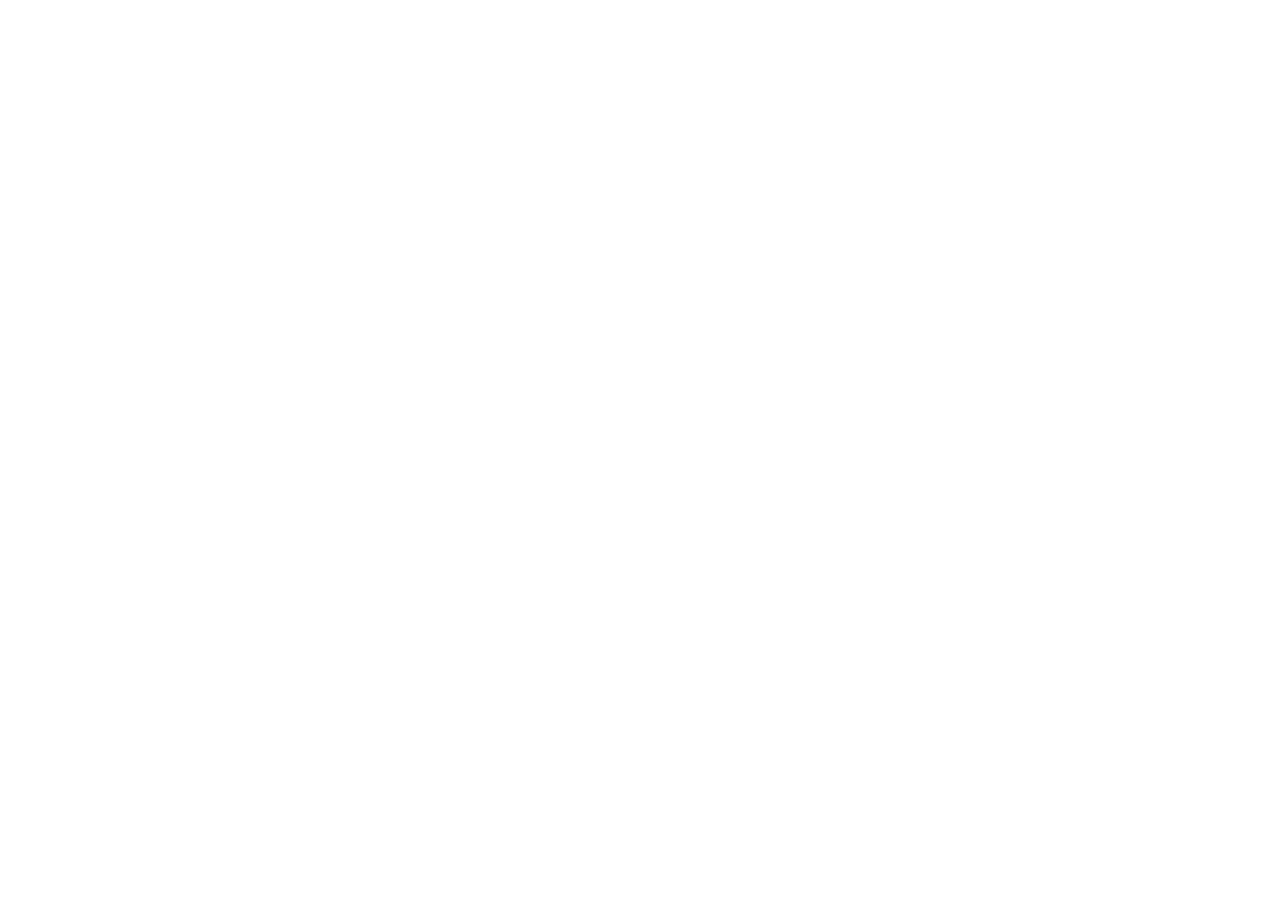
==== index.html @ 6e392ba1 "@xavibscm" ====
<!DOCTYPE html>
<html lang="en">
    <head>
        <meta charset="UTF-8">
        <meta name="viewport" content="width=device-width, initial-scale=1.0">

        <!-- ===== CSS ===== -->
        <link rel="stylesheet" href="assets/css/styles.css">
    
        <!-- ===== BOX ICONS ===== -->
        <link href='https://cdn.jsdelivr.net/npm/boxicons@2.0.5/css/boxicons.min.css' rel='stylesheet'>

        <title>Responsive Login Form Sign In Sign Up</title>
    </head>
    <body>

  </body>
</html>
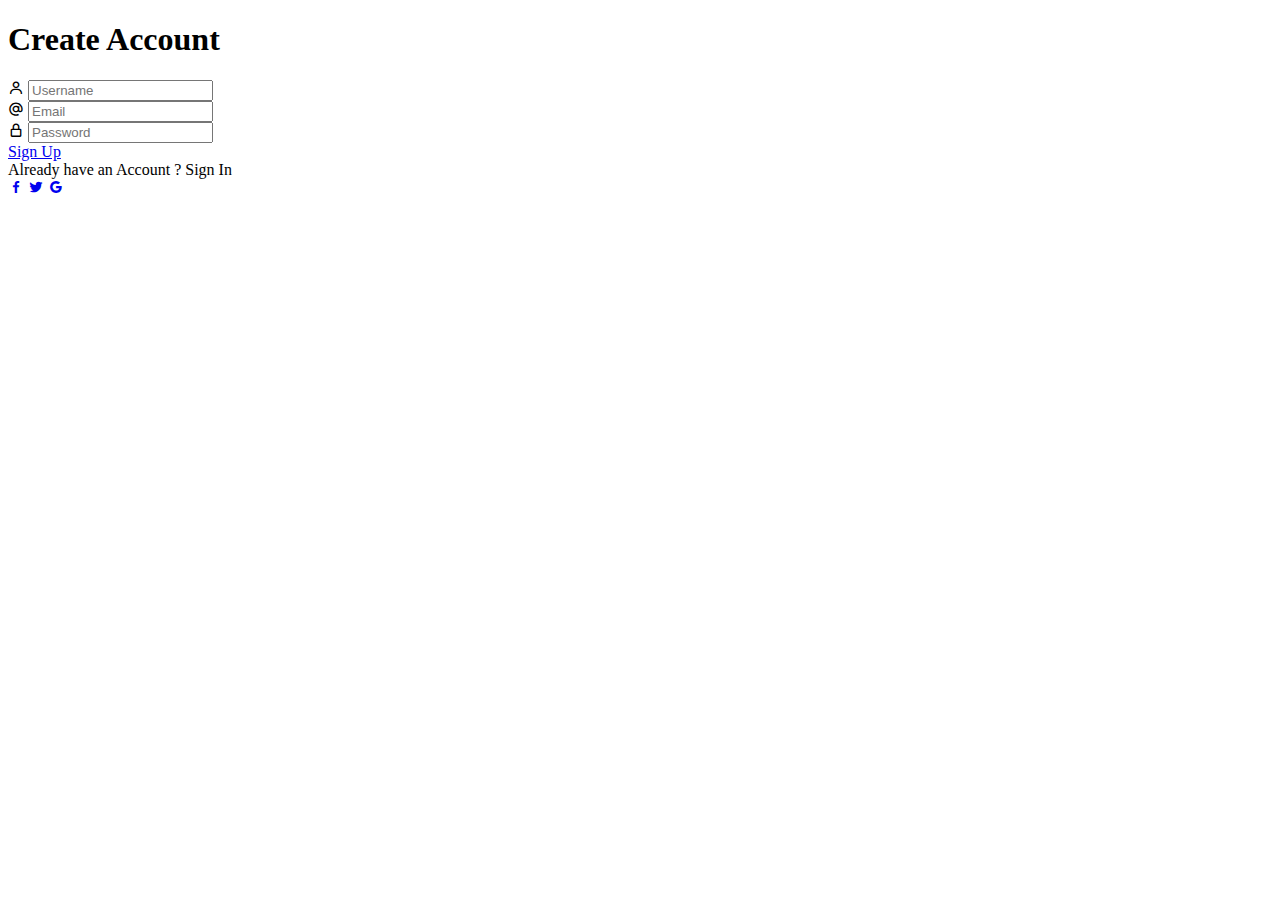
==== commit 91d4f5ff: "Update index.html" ====
--- a/index.html
+++ b/index.html
@@ -9,10 +9,51 @@
     
         <!-- ===== BOX ICONS ===== -->
         <link href='https://cdn.jsdelivr.net/npm/boxicons@2.0.5/css/boxicons.min.css' rel='stylesheet'>
-
-        <title>Responsive Login Form Sign In Sign Up</title>
+        
+        <!-- ===== TITULO ===== -->
+        <title>Formulario /login/sign-up</title>
+        
     </head>
     <body>
+    
+      <!-- ===== SINGUP FERNANDO===== -->
+      <form action="" class="login__create none" id="login-up">
+        <h1 class="login__title">Create Account</h1>
 
+        <div class="login__box">
+            <i class='bx bx-user login__icon'></i>
+            <input type="text" placeholder="Username" class="login__input">
+        </div>
+
+        <div class="login__box">
+            <i class='bx bx-at login__icon'></i>
+            <input type="text" placeholder="Email" class="login__input">
+        </div>
+
+        <div class="login__box">
+            <i class='bx bx-lock-alt login__icon'></i>
+            <input type="password" placeholder="Password" class="login__input">
+        </div>
+
+        <a href="#" class="login__button">Sign Up</a>
+
+        <div>
+            <span class="login__account">Already have an Account ?</span>
+            <span class="login__signup" id="sign-in">Sign In</span>
+        </div>
+
+        <div class="login__social">
+            <a href="#" class="login__social-icon"><i class='bx bxl-facebook' ></i></a>
+            <a href="#" class="login__social-icon"><i class='bx bxl-twitter' ></i></a>
+            <a href="#" class="login__social-icon"><i class='bx bxl-google' ></i></a>
+        </div>
+    </form>
+</div>
+</div>
+</div>
+
+<!--===== MAIN JS =====-->
+<script src="assets/js/main.js"></script>
+<!-- ===== END FERNANDO ===== -->
   </body>
 </html>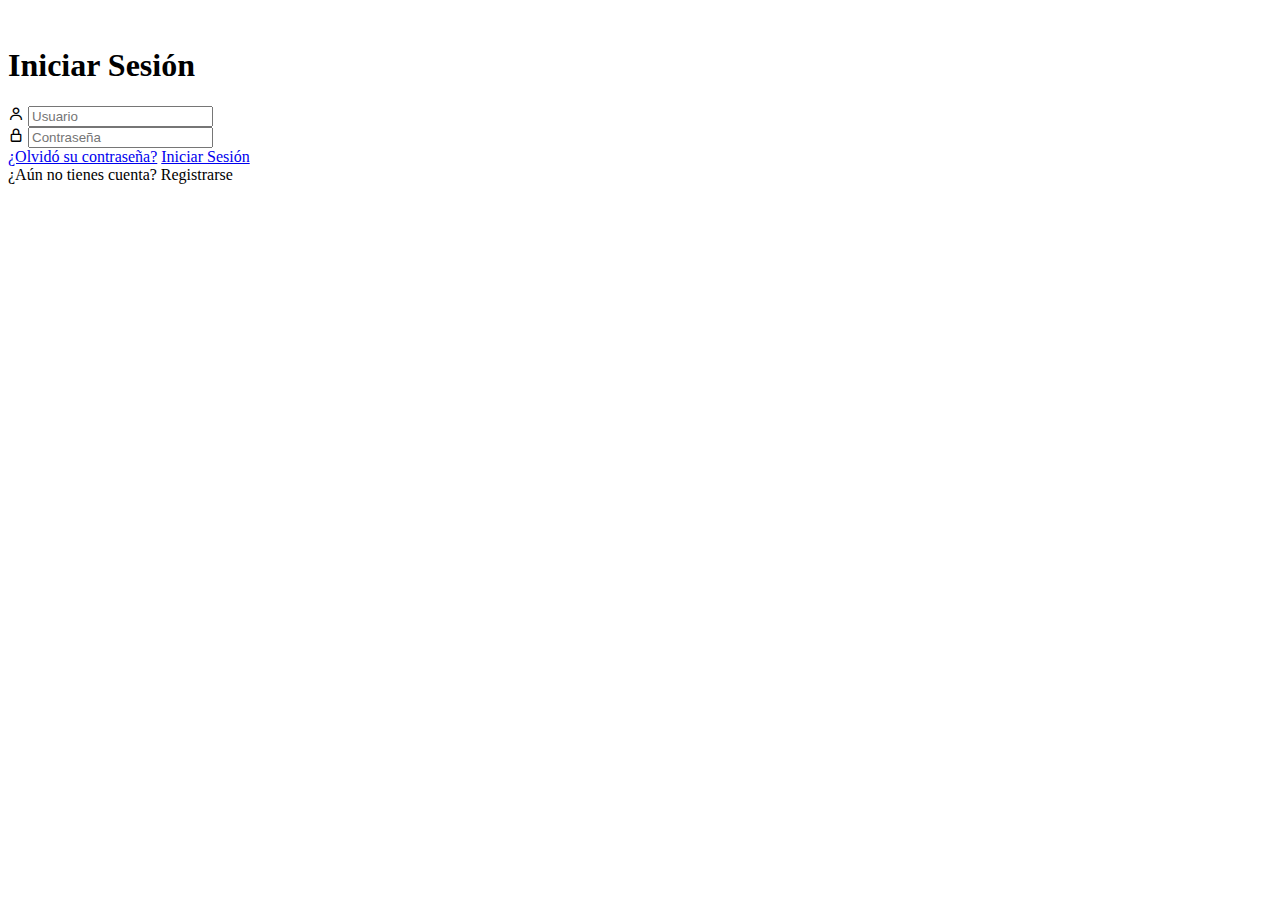
==== commit 1d08a271: "Html Login" ====
--- a/index.html
+++ b/index.html
@@ -1,59 +1,51 @@
 <!DOCTYPE html>
 <html lang="en">
-    <head>
-        <meta charset="UTF-8">
-        <meta name="viewport" content="width=device-width, initial-scale=1.0">
+  <head>
+    <meta charset="UTF-8">
+    <meta name="viewport" content="width=device-width, initial-scale=1.0">
 
-        <!-- ===== CSS ===== -->
-        <link rel="stylesheet" href="assets/css/styles.css">
+    <!-- ===== CSS ===== -->
+    <link rel="stylesheet" href="assets/css/styles.css">
     
-        <!-- ===== BOX ICONS ===== -->
-        <link href='https://cdn.jsdelivr.net/npm/boxicons@2.0.5/css/boxicons.min.css' rel='stylesheet'>
-        
-        <!-- ===== TITULO ===== -->
-        <title>Formulario /login/sign-up</title>
-        
-    </head>
-    <body>
-    
-      <!-- ===== SINGUP FERNANDO===== -->
-      <form action="" class="login__create none" id="login-up">
-        <h1 class="login__title">Create Account</h1>
+    <!-- ===== BOX ICONS ===== -->
+    <link href='https://cdn.jsdelivr.net/npm/boxicons@2.0.5/css/boxicons.min.css' rel='stylesheet'>
 
-        <div class="login__box">
-            <i class='bx bx-user login__icon'></i>
-            <input type="text" placeholder="Username" class="login__input">
+    <title>Authentication Web App</title>
+  </head>
+  <body>
+    <div class="login">
+      <div class="login__content">
+        <div class="login__img">
+          <img src="" alt="">
         </div>
 
-        <div class="login__box">
-            <i class='bx bx-at login__icon'></i>
-            <input type="text" placeholder="Email" class="login__input">
+        <div class="login__forms">
+          <form action="" class="login__registre" id="login-in">
+            <h1 class="login__title">Iniciar Sesión</h1>
+
+            <div class="login__box">
+              <i class='bx bx-user login__icon'></i>
+              <input type="text" placeholder="Usuario" class="login__input">
+            </div>
+
+            <div class="login__box">
+              <i class='bx bx-lock-alt login__icon'></i>
+              <input type="password" placeholder="Contraseña" class="login__input">
+            </div>
+
+            <a href="#" class="login__forgot">¿Olvidó su contraseña?</a>
+
+            <a href="#" class="login__button">Iniciar Sesión</a>
+
+            <div>
+              <span class="login__account">¿Aún no tienes cuenta?</span>
+              <span class="login__signin" id="sign-up">Registrarse</span>
+            </div>
+          </form>
+
+
         </div>
-
-        <div class="login__box">
-            <i class='bx bx-lock-alt login__icon'></i>
-            <input type="password" placeholder="Password" class="login__input">
-        </div>
-
-        <a href="#" class="login__button">Sign Up</a>
-
-        <div>
-            <span class="login__account">Already have an Account ?</span>
-            <span class="login__signup" id="sign-in">Sign In</span>
-        </div>
-
-        <div class="login__social">
-            <a href="#" class="login__social-icon"><i class='bx bxl-facebook' ></i></a>
-            <a href="#" class="login__social-icon"><i class='bx bxl-twitter' ></i></a>
-            <a href="#" class="login__social-icon"><i class='bx bxl-google' ></i></a>
-        </div>
-    </form>
-</div>
-</div>
-</div>
-
-<!--===== MAIN JS =====-->
-<script src="assets/js/main.js"></script>
-<!-- ===== END FERNANDO ===== -->
+      </div>
+    </div>
   </body>
 </html>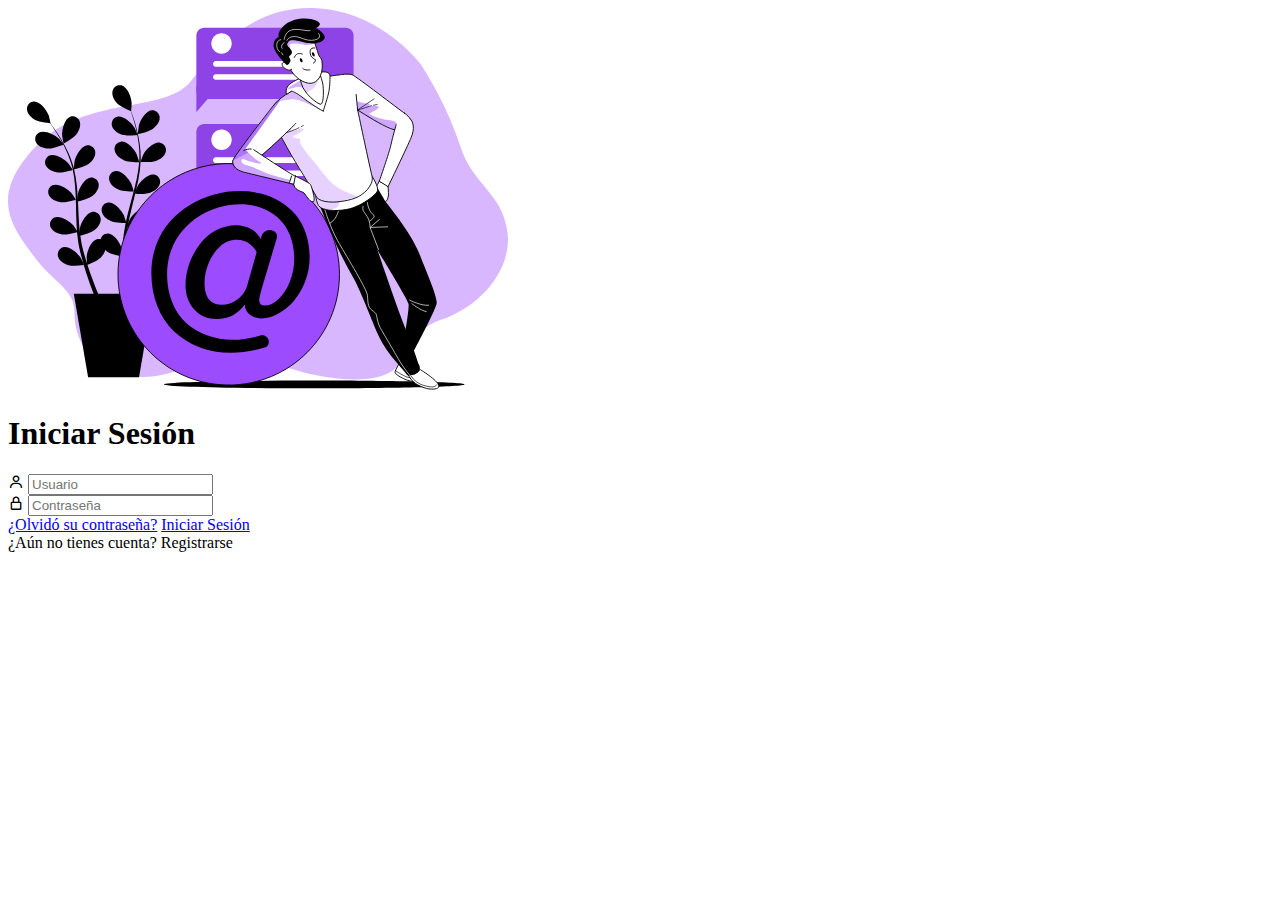
==== commit 5daefe0e: "Nueva imagen Login" ====
--- a/index.html
+++ b/index.html
@@ -16,7 +16,7 @@
     <div class="login">
       <div class="login__content">
         <div class="login__img">
-          <img src="" alt="">
+          <img src="img/img-login.svg" alt="">
         </div>
 
         <div class="login__forms">
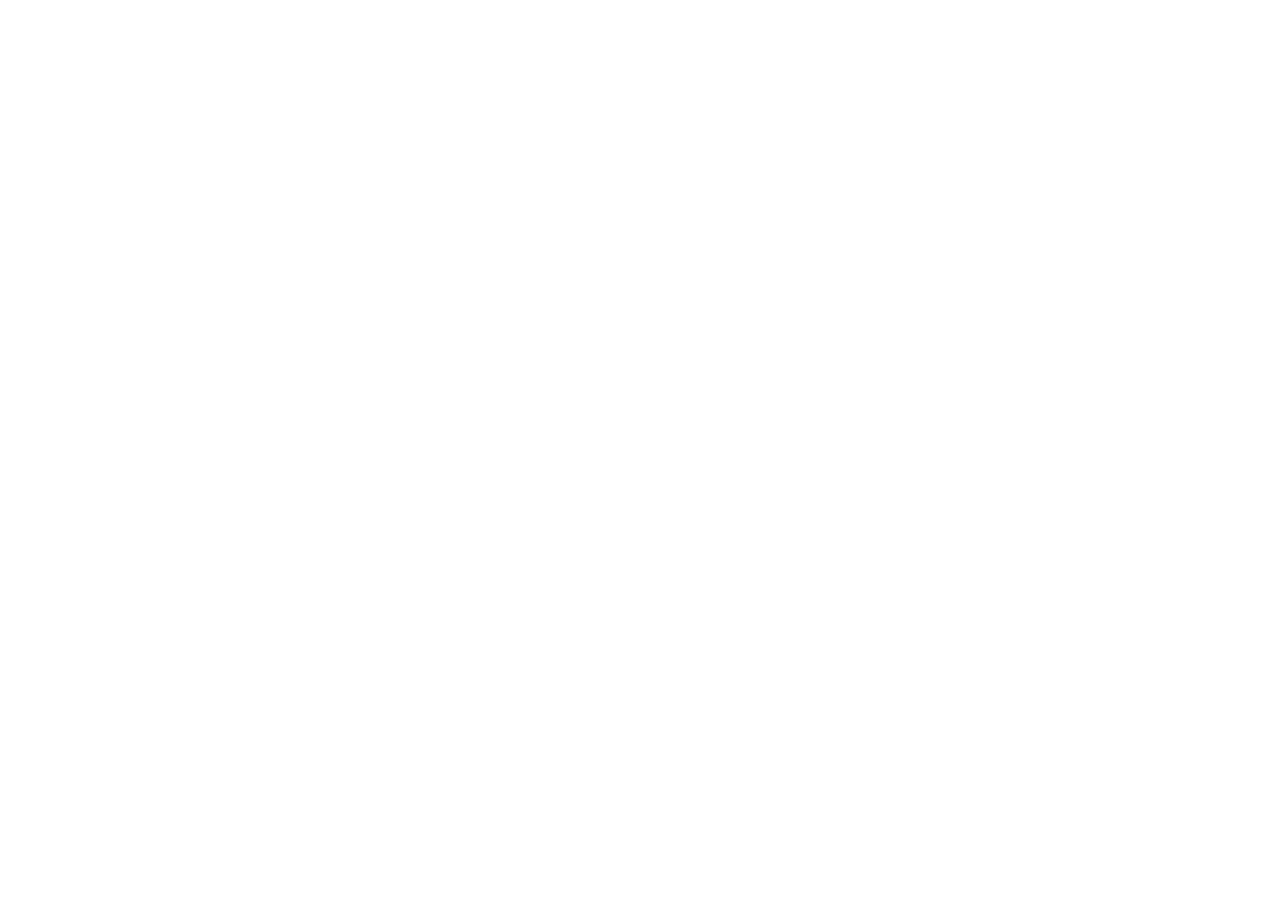
==== commit 2655fd93: "Merge pull request #1 from xavibscm:SignUpStyle-GS" ====
--- a/index.html
+++ b/index.html
@@ -1,51 +1,18 @@
 <!DOCTYPE html>
 <html lang="en">
-  <head>
-    <meta charset="UTF-8">
-    <meta name="viewport" content="width=device-width, initial-scale=1.0">
+    <head>
+        <meta charset="UTF-8">
+        <meta name="viewport" content="width=device-width, initial-scale=1.0">
 
-    <!-- ===== CSS ===== -->
-    <link rel="stylesheet" href="assets/css/styles.css">
+        <!-- ===== CSS ===== -->
+        <link rel="stylesheet" href="assets/css/styles.css">
     
-    <!-- ===== BOX ICONS ===== -->
-    <link href='https://cdn.jsdelivr.net/npm/boxicons@2.0.5/css/boxicons.min.css' rel='stylesheet'>
+        <!-- ===== BOX ICONS ===== -->
+        <link href='https://cdn.jsdelivr.net/npm/boxicons@2.0.5/css/boxicons.min.css' rel='stylesheet'>
 
-    <title>Authentication Web App</title>
-  </head>
-  <body>
-    <div class="login">
-      <div class="login__content">
-        <div class="login__img">
-          <img src="img/img-login.svg" alt="">
-        </div>
+        <title>Responsive Login Form Sign In Sign Up</title>
+    </head>
+    <body>
 
-        <div class="login__forms">
-          <form action="" class="login__registre" id="login-in">
-            <h1 class="login__title">Iniciar Sesión</h1>
-
-            <div class="login__box">
-              <i class='bx bx-user login__icon'></i>
-              <input type="text" placeholder="Usuario" class="login__input">
-            </div>
-
-            <div class="login__box">
-              <i class='bx bx-lock-alt login__icon'></i>
-              <input type="password" placeholder="Contraseña" class="login__input">
-            </div>
-
-            <a href="#" class="login__forgot">¿Olvidó su contraseña?</a>
-
-            <a href="#" class="login__button">Iniciar Sesión</a>
-
-            <div>
-              <span class="login__account">¿Aún no tienes cuenta?</span>
-              <span class="login__signin" id="sign-up">Registrarse</span>
-            </div>
-          </form>
-
-
-        </div>
-      </div>
-    </div>
   </body>
 </html>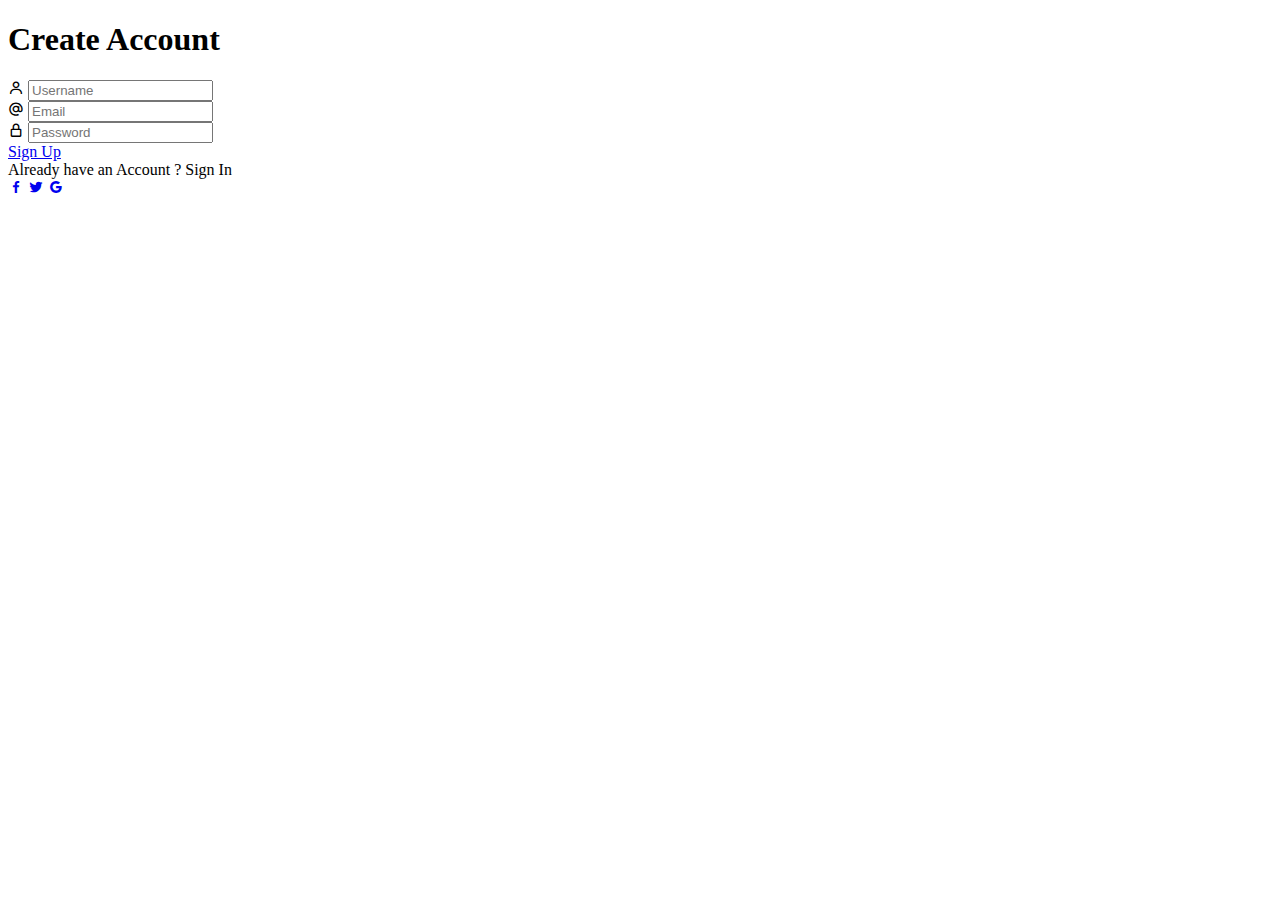
==== commit 389a4867: "Merge branch 'integracion_v01' into SignUpStyle-GS" ====
--- a/index.html
+++ b/index.html
@@ -9,10 +9,51 @@
     
         <!-- ===== BOX ICONS ===== -->
         <link href='https://cdn.jsdelivr.net/npm/boxicons@2.0.5/css/boxicons.min.css' rel='stylesheet'>
-
-        <title>Responsive Login Form Sign In Sign Up</title>
+        
+        <!-- ===== TITULO ===== -->
+        <title>Formulario /login/sign-up</title>
+        
     </head>
     <body>
+    
+      <!-- ===== SINGUP FERNANDO===== -->
+      <form action="" class="login__create none" id="login-up">
+        <h1 class="login__title">Create Account</h1>
 
+        <div class="login__box">
+            <i class='bx bx-user login__icon'></i>
+            <input type="text" placeholder="Username" class="login__input">
+        </div>
+
+        <div class="login__box">
+            <i class='bx bx-at login__icon'></i>
+            <input type="text" placeholder="Email" class="login__input">
+        </div>
+
+        <div class="login__box">
+            <i class='bx bx-lock-alt login__icon'></i>
+            <input type="password" placeholder="Password" class="login__input">
+        </div>
+
+        <a href="#" class="login__button">Sign Up</a>
+
+        <div>
+            <span class="login__account">Already have an Account ?</span>
+            <span class="login__signup" id="sign-in">Sign In</span>
+        </div>
+
+        <div class="login__social">
+            <a href="#" class="login__social-icon"><i class='bx bxl-facebook' ></i></a>
+            <a href="#" class="login__social-icon"><i class='bx bxl-twitter' ></i></a>
+            <a href="#" class="login__social-icon"><i class='bx bxl-google' ></i></a>
+        </div>
+    </form>
+</div>
+</div>
+</div>
+
+<!--===== MAIN JS =====-->
+<script src="assets/js/main.js"></script>
+<!-- ===== END FERNANDO ===== -->
   </body>
 </html>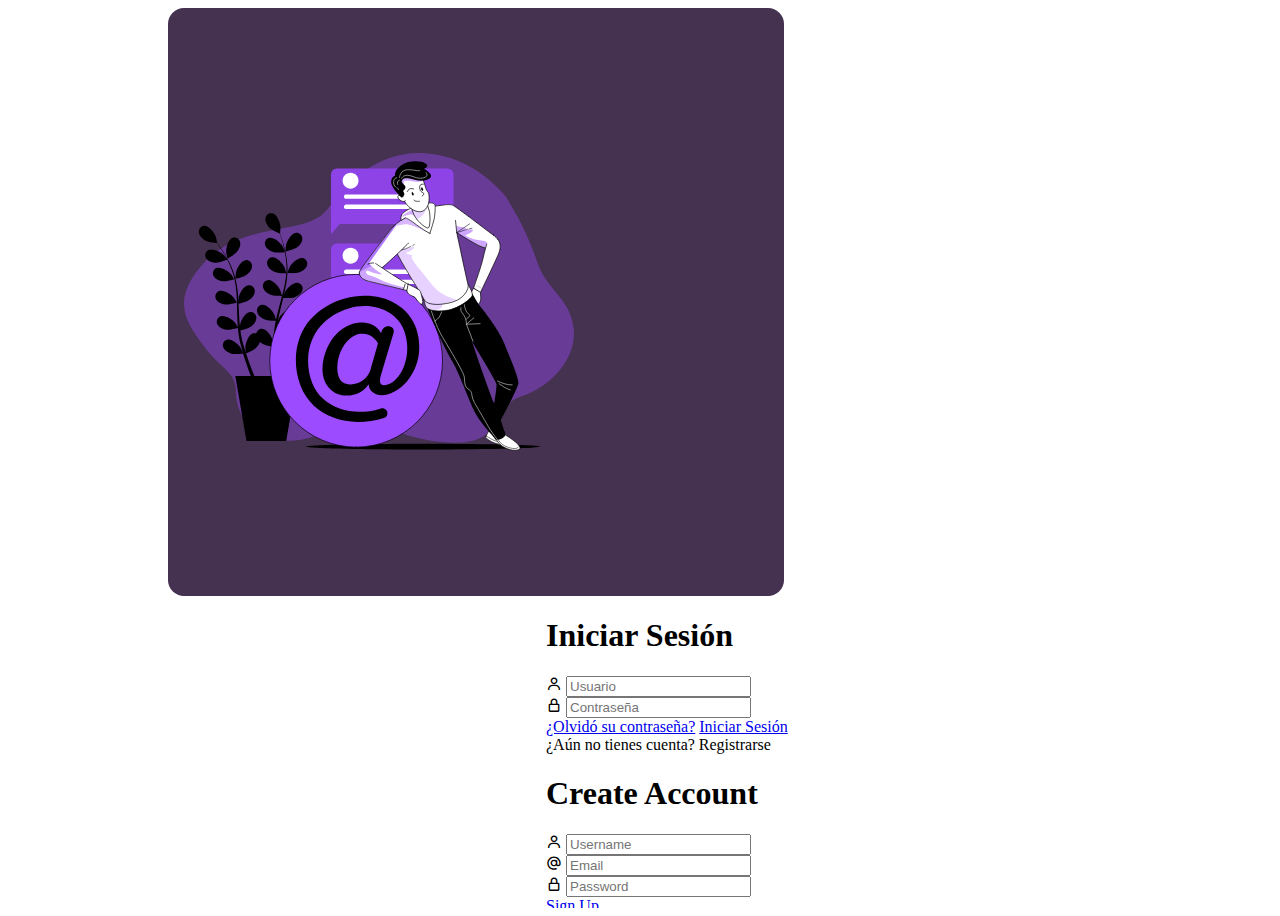
==== commit dca11e9e: "Merge branch 'Login-DV' into integracion_v01" ====
--- a/index.html
+++ b/index.html
@@ -1,59 +1,87 @@
 <!DOCTYPE html>
 <html lang="en">
-    <head>
-        <meta charset="UTF-8">
-        <meta name="viewport" content="width=device-width, initial-scale=1.0">
+  <head>
+    <meta charset="UTF-8">
+    <meta name="viewport" content="width=device-width, initial-scale=1.0">
 
-        <!-- ===== CSS ===== -->
-        <link rel="stylesheet" href="assets/css/styles.css">
+    <!-- ===== CSS ===== -->
+    <link rel="stylesheet" href="css/styles.css">
     
-        <!-- ===== BOX ICONS ===== -->
-        <link href='https://cdn.jsdelivr.net/npm/boxicons@2.0.5/css/boxicons.min.css' rel='stylesheet'>
+    <link href='https://cdn.jsdelivr.net/npm/boxicons@2.0.5/css/boxicons.min.css' rel='stylesheet'>
+    <!-- ===== BOX ICONS ===== -->
         
-        <!-- ===== TITULO ===== -->
-        <title>Formulario /login/sign-up</title>
+    <title>Authentication Web App</title>
+    <!-- ===== TITULO ===== -->
         
-    </head>
-    <body>
+  </head>
+  <body>
+    <div class="login">
+      <div class="login__content">
+        <div class="login__img">
+          <img src="img/img-login.svg" alt="">
+        </div>
     
-      <!-- ===== SINGUP FERNANDO===== -->
-      <form action="" class="login__create none" id="login-up">
-        <h1 class="login__title">Create Account</h1>
+        <div class="login__forms">
+          <form action="" class="login__registre" id="login-in">
+            <h1 class="login__title">Iniciar Sesión</h1>
+    
+            <div class="login__box">
+              <i class='bx bx-user login__icon'></i>
+              <input type="text" placeholder="Usuario" class="login__input">
+            </div>
+    
+            <div class="login__box">
+              <i class='bx bx-lock-alt login__icon'></i>
+              <input type="password" placeholder="Contraseña" class="login__input">
+            </div>
+    
+            <a href="#" class="login__forgot">¿Olvidó su contraseña?</a>
+    
+            <a href="#" class="login__button">Iniciar Sesión</a>
+    
+            <div>
+              <span class="login__account">¿Aún no tienes cuenta?</span>
+              <span class="login__signin" id="sign-up">Registrarse</span>
+            </div>
+          </form>
+    
+          <form action="" class="login__create none" id="login-up">
+            <h1 class="login__title">Create Account</h1>
 
-        <div class="login__box">
-            <i class='bx bx-user login__icon'></i>
-            <input type="text" placeholder="Username" class="login__input">
+            <div class="login__box">
+              <i class='bx bx-user login__icon'></i>
+              <input type="text" placeholder="Username" class="login__input">
+            </div>
+
+            <div class="login__box">
+              <i class='bx bx-at login__icon'></i>
+              <input type="text" placeholder="Email" class="login__input">
+            </div>
+
+            <div class="login__box">
+              <i class='bx bx-lock-alt login__icon'></i>
+              <input type="password" placeholder="Password" class="login__input">
+            </div>
+
+            <a href="#" class="login__button">Sign Up</a>
+
+            <div>
+              <span class="login__account">Already have an Account ?</span>
+              <span class="login__signup" id="sign-in">Sign In</span>
+            </div>
+
+            <div class="login__social">
+              <a href="#" class="login__social-icon"><i class='bx bxl-facebook' ></i></a>
+              <a href="#" class="login__social-icon"><i class='bx bxl-twitter' ></i></a>
+              <a href="#" class="login__social-icon"><i class='bx bxl-google' ></i></a>
+            </div>
+          </form>
         </div>
+      </div>
+    </div>
 
-        <div class="login__box">
-            <i class='bx bx-at login__icon'></i>
-            <input type="text" placeholder="Email" class="login__input">
-        </div>
+    <!--===== MAIN JS =====-->
+    <script src="js/main.js"></script>
 
-        <div class="login__box">
-            <i class='bx bx-lock-alt login__icon'></i>
-            <input type="password" placeholder="Password" class="login__input">
-        </div>
-
-        <a href="#" class="login__button">Sign Up</a>
-
-        <div>
-            <span class="login__account">Already have an Account ?</span>
-            <span class="login__signup" id="sign-in">Sign In</span>
-        </div>
-
-        <div class="login__social">
-            <a href="#" class="login__social-icon"><i class='bx bxl-facebook' ></i></a>
-            <a href="#" class="login__social-icon"><i class='bx bxl-twitter' ></i></a>
-            <a href="#" class="login__social-icon"><i class='bx bxl-google' ></i></a>
-        </div>
-    </form>
-</div>
-</div>
-</div>
-
-<!--===== MAIN JS =====-->
-<script src="assets/js/main.js"></script>
-<!-- ===== END FERNANDO ===== -->
   </body>
 </html>--- a/css/styles.css
+++ b/css/styles.css
@@ -0,0 +1,79 @@
+/*===== GOOGLE FONTS =====*/
+@import url("https://fonts.googleapis.com/css2?family=Open+Sans:wght@400;600;700&display=swap");
+
+
+/*===== Parte del conflicto  =====*/
+:root{
+    /*===== Colores =====*/
+    --first-color: #9D4BFF;
+    /*===== CREACION CONFLICTO LINEA 9 Y 10=====*/
+    --first-color-dark: #5f0a18;
+    --first-color-light: #ac9ea0;
+    --first-color-lighten: #453150;
+  
+    /*===== Font and typography =====*/
+    --body-font: 'Open Sans', sans-serif;
+    --h1-font-size: 1.5rem;
+    --normal-font-size: .938rem;
+    --small-font-size: .813rem;
+  }
+  
+  @media screen and (min-width: 768px){
+    :root{
+      --normal-font-size: 1rem;
+      --small-font-size: .875rem;
+    }
+  }
+
+/*===== fin Parte del conflicto  =====*/
+/* ===== Inicio del nuevo requerimiento para MEDIA QUERIES  =====*/
+@media screen and (min-width: 576px){
+    .login__forms{
+      width: 348px;
+      justify-self: center;
+    }
+  }
+  
+  @media screen and (min-width: 1024px){
+    .login{
+      height: 100vh;
+      overflow: hidden;
+    }
+  
+    .login__content{
+      grid-template-columns: repeat(2, max-content);
+      justify-content: center;
+      align-items: center;
+      margin-left: 10rem;
+    }
+      .login__img{
+      display: flex;
+      width: 600px;
+      height: 588px;
+      background-color: var(--first-color-lighten);
+      border-radius: 1rem;
+      padding-left: 1rem;
+    }
+  
+    .login__img img{
+      width: 390px;
+      margin-top: 0;
+    }
+  
+    .login__registre, .login__create{
+      left: -11rem;
+    }
+  
+    .login__registre{
+      bottom: -2rem;
+    }
+  
+    .login__create{
+      bottom: -5.5rem;
+    }
+  }
+<<<<<<< Updated upstream
+  /*END del Cambio */
+=======
+  /*END GONZALO*/
+>>>>>>> Stashed changes
